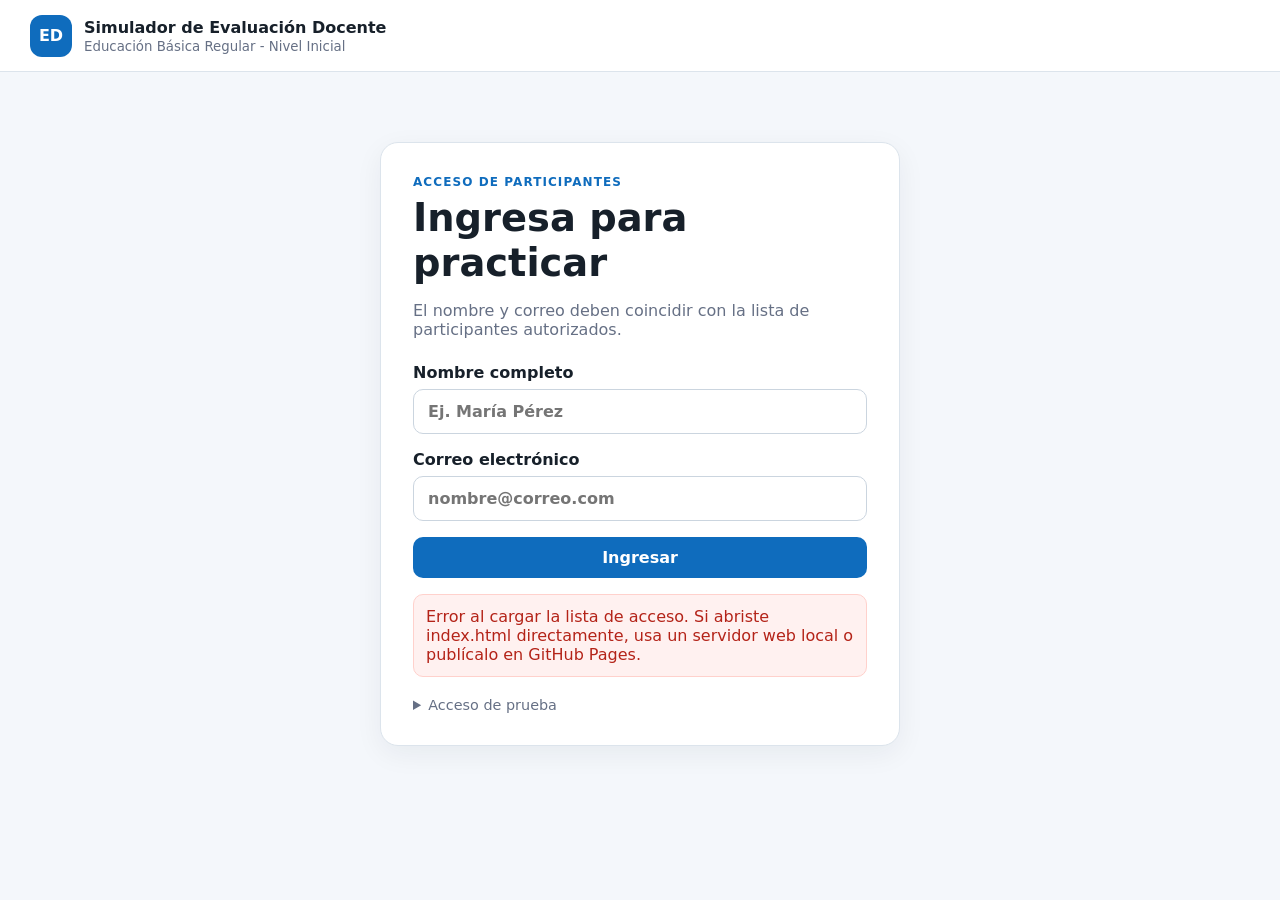
==== index.html @ f8c3fd7f "Add files via upload" ====
<!doctype html>
<html lang="es">
<head>
  <meta charset="utf-8" />
  <meta name="viewport" content="width=device-width, initial-scale=1" />
  <meta name="theme-color" content="#0f6cbd" />
  <title>Simulador de Evaluación Docente - Nivel Inicial</title>
  <link rel="stylesheet" href="styles.css" />
</head>
<body>
  <header class="topbar">
    <div class="brand"><span class="brand-mark">ED</span><div><strong>Simulador de Evaluación Docente</strong><small>Educación Básica Regular - Nivel Inicial</small></div></div>
    <div id="userChip" class="user-chip hidden"></div>
  </header>

  <main class="shell">
    <section id="loginView" class="view card narrow">
      <div class="eyebrow">Acceso de participantes</div>
      <h1>Ingresa para practicar</h1>
      <p class="muted">El nombre y correo deben coincidir con la lista de participantes autorizados.</p>
      <form id="loginForm" class="form-grid">
        <label>Nombre completo<input id="nameInput" autocomplete="name" required placeholder="Ej. María Pérez" /></label>
        <label>Correo electrónico<input id="emailInput" type="email" autocomplete="email" required placeholder="nombre@correo.com" /></label>
        <button class="btn primary" type="submit">Ingresar</button>
      </form>
      <p id="loginError" class="error hidden"></p>
      <details class="demo-note"><summary>Acceso de prueba</summary><p>Usuario Demo / demo@practica.pe</p></details>
    </section>

    <section id="homeView" class="view hidden">
      <div class="hero card">
        <div><div class="eyebrow">Banco: A01-EBRI-11 - Convocatoria 2023</div><h1>¿Cómo deseas practicar?</h1><p class="muted">60 preguntas con alternativas A, B y C. La evaluación de práctica usa un temporizador de 60 minutos.</p></div>
        <button id="logoutBtn" class="btn ghost">Cerrar sesión</button>
      </div>
      <div class="mode-grid">
        <article class="mode-card card"><div class="mode-icon">📚</div><h2>Modo Repaso</h2><p>Responde a tu ritmo y comprueba cada respuesta de inmediato.</p><ul><li>Sin límite de tiempo</li><li>Respuesta correcta visible después de responder</li><li>Repetir solo las incorrectas</li></ul><button id="startReview" class="btn primary">Iniciar repaso</button></article>
        <article class="mode-card card"><div class="mode-icon">📝</div><h2>Modo Evaluación</h2><p>Simulacro completo con resultado al finalizar.</p><ul><li>60 preguntas</li><li>60 minutos</li><li>Envío automático al llegar a 00:00</li></ul><label class="scale-label">Escala de referencia<select id="scaleSelect"><option value="2">Segunda - 36 aciertos</option><option value="3">Tercera - 38 aciertos</option><option value="4">Cuarta - 40 aciertos</option><option value="5">Quinta - 42 aciertos</option><option value="6">Sexta - 44 aciertos</option><option value="7">Séptima - 46 aciertos</option><option value="8">Octava - 46 aciertos</option></select></label><button id="startExam" class="btn primary">Iniciar evaluación</button></article>
      </div>
      <div class="card history"><div class="section-head"><h2>Mis últimos intentos</h2><button id="clearHistory" class="btn text">Borrar historial local</button></div><div id="historyList" class="muted">Aún no hay intentos guardados en este dispositivo.</div></div>
    </section>

    <section id="quizView" class="view hidden">
      <div class="quiz-toolbar card">
        <button id="backHome" class="btn ghost">← Salir</button>
        <div><strong id="modeTitle"></strong><small id="progressText"></small></div>
        <div id="timerBox" class="timer hidden">⏱ <span id="timer">60:00</span></div>
      </div>
      <div class="quiz-layout">
        <aside class="palette card"><div class="section-head"><strong>Preguntas</strong><span id="answeredCount" class="pill"></span></div><div id="paletteGrid" class="palette-grid"></div></aside>
        <section class="question-card card">
          <div class="question-head"><span id="questionNumber" class="question-number"></span><button id="zoomBtn" class="btn text">Ampliar imagen</button></div>
          <img id="questionImage" class="question-image" alt="Pregunta del cuadernillo" />
          <fieldset id="answerOptions" class="answers"><legend>Selecciona una alternativa</legend>
            <label><input type="radio" name="answer" value="A" /><span><b>A</b></span></label>
            <label><input type="radio" name="answer" value="B" /><span><b>B</b></span></label>
            <label><input type="radio" name="answer" value="C" /><span><b>C</b></span></label>
          </fieldset>
          <div id="reviewFeedback" class="feedback hidden"></div>
          <div class="nav-row"><button id="prevBtn" class="btn ghost">← Anterior</button><button id="checkBtn" class="btn secondary hidden">Comprobar</button><button id="nextBtn" class="btn primary">Siguiente →</button></div>
          <button id="finishBtn" class="btn danger wide hidden">Finalizar evaluación</button>
        </section>
      </div>
    </section>

    <section id="resultView" class="view hidden">
      <div class="card results">
        <div class="eyebrow">Resultado</div><h1 id="resultTitle">Evaluación finalizada</h1>
        <div class="score-ring"><strong id="scorePct">0%</strong><span id="scoreRaw">0 / 60</span></div>
        <div class="stat-grid"><div><strong id="correctStat">0</strong><span>Correctas</span></div><div><strong id="incorrectStat">0</strong><span>Incorrectas</span></div><div><strong id="blankStat">0</strong><span>Sin responder</span></div><div><strong id="timeStat">00:00</strong><span>Tiempo usado</span></div></div>
        <div id="scaleResult" class="scale-result"></div>
        <div class="result-actions"><button id="reviewResultsBtn" class="btn secondary">Revisar respuestas</button><button id="retryBtn" class="btn primary">Realizar otro intento</button><button id="exportBtn" class="btn ghost">Exportar resultado CSV</button></div>
      </div>
    </section>
  </main>

  <dialog id="imageDialog"><button id="closeDialog" class="dialog-close">✕</button><img id="dialogImage" alt="Pregunta ampliada" /></dialog>
  <script src="data/questions.js"></script><script src="app.js"></script>
</body>
</html>
---- styles.css ----
:root{font-family:Inter,system-ui,-apple-system,"Segoe UI",Roboto,Arial,sans-serif;color:#17202a;background:#f4f7fb;--blue:#0f6cbd;--blue2:#0b5ca5;--border:#dce4ec;--muted:#667085;--good:#137333;--bad:#b42318;--warn:#9a6700}*{box-sizing:border-box}body{margin:0;min-height:100vh}.topbar{height:72px;background:white;border-bottom:1px solid var(--border);display:flex;align-items:center;justify-content:space-between;padding:0 max(18px,calc((100vw - 1220px)/2));position:sticky;top:0;z-index:20}.brand{display:flex;gap:12px;align-items:center}.brand-mark{width:42px;height:42px;border-radius:12px;background:var(--blue);color:#fff;display:grid;place-items:center;font-weight:800}.brand strong,.brand small{display:block}.brand small{color:var(--muted);margin-top:2px}.shell{max-width:1220px;margin:28px auto;padding:0 18px 50px}.card{background:#fff;border:1px solid var(--border);border-radius:18px;box-shadow:0 8px 28px rgba(15,35,55,.06)}.narrow{max-width:520px;margin:70px auto;padding:32px}.eyebrow{text-transform:uppercase;letter-spacing:.09em;font-size:.75rem;font-weight:800;color:var(--blue)}h1{font-size:clamp(1.7rem,3vw,2.5rem);margin:.35rem 0 .7rem}h2{margin:.25rem 0 .5rem}.muted{color:var(--muted)}.hidden{display:none!important}.form-grid{display:grid;gap:16px;margin-top:24px}.form-grid label,.scale-label{display:grid;gap:7px;font-weight:650}input,select{width:100%;padding:12px 14px;border:1px solid #cbd5df;border-radius:10px;font:inherit;background:#fff}.btn{border:0;border-radius:10px;padding:11px 16px;font:inherit;font-weight:750;cursor:pointer}.btn:disabled{opacity:.45;cursor:not-allowed}.primary{background:var(--blue);color:#fff}.primary:hover{background:var(--blue2)}.secondary{background:#e8f2fc;color:#084f8c}.ghost{background:#fff;border:1px solid var(--border);color:#344054}.text{background:transparent;color:var(--blue);padding:6px 8px}.danger{background:#b42318;color:white}.wide{width:100%;margin-top:14px}.error{background:#fff1f0;color:#b42318;border:1px solid #ffd1cc;padding:12px;border-radius:10px}.demo-note{margin-top:20px;color:var(--muted);font-size:.9rem}.hero{padding:24px;display:flex;align-items:start;justify-content:space-between;gap:20px}.mode-grid{display:grid;grid-template-columns:repeat(2,minmax(0,1fr));gap:18px;margin:18px 0}.mode-card{padding:26px}.mode-icon{font-size:2.1rem}.mode-card ul{color:#475467;line-height:1.75;padding-left:20px}.mode-card .btn{width:100%;margin-top:14px}.history{padding:22px}.section-head{display:flex;justify-content:space-between;align-items:center;gap:12px}.section-head h2{margin:0}.user-chip{font-size:.9rem;padding:8px 12px;background:#eff6fc;border-radius:999px;color:#084f8c}.quiz-toolbar{padding:12px 14px;display:grid;grid-template-columns:1fr auto 1fr;align-items:center;gap:12px;margin-bottom:16px}.quiz-toolbar>div:nth-child(2){text-align:center}.quiz-toolbar small{display:block;color:var(--muted)}.timer{justify-self:end;font-weight:900;font-variant-numeric:tabular-nums;background:#fff5df;color:#8a5a00;padding:9px 12px;border-radius:10px}.timer.urgent{background:#fff0ee;color:#b42318}.quiz-layout{display:grid;grid-template-columns:250px minmax(0,1fr);gap:16px}.palette{padding:16px;align-self:start;position:sticky;top:88px}.pill{background:#eef2f6;color:#475467;padding:5px 9px;border-radius:99px;font-size:.8rem}.palette-grid{display:grid;grid-template-columns:repeat(5,1fr);gap:7px;margin-top:14px}.palette-grid button{aspect-ratio:1;border-radius:8px;border:1px solid var(--border);background:white;font-weight:700;cursor:pointer}.palette-grid button.active{outline:3px solid #9ecbf0;border-color:var(--blue)}.palette-grid button.answered{background:#e8f2fc;color:#084f8c;border-color:#9ecbf0}.palette-grid button.correct{background:#e8f5ec;color:#137333;border-color:#a8d5b5}.palette-grid button.wrong{background:#fff0ee;color:#b42318;border-color:#ffb8af}.question-card{padding:22px;min-width:0}.question-head{display:flex;justify-content:space-between;align-items:center}.question-number{font-weight:850;color:#344054}.question-image{width:100%;max-width:860px;display:block;margin:14px auto;background:#fff;border-radius:8px}.answers{border:0;padding:0;margin:18px 0;display:grid;grid-template-columns:repeat(3,1fr);gap:10px}.answers legend{font-weight:800;margin-bottom:10px}.answers label{cursor:pointer}.answers input{position:absolute;opacity:0;pointer-events:none}.answers span{display:flex;align-items:center;justify-content:center;border:2px solid var(--border);border-radius:12px;padding:13px;background:#fff}.answers input:checked+span{border-color:var(--blue);background:#edf6ff;color:#084f8c}.answers label.correct span{border-color:#75b889;background:#e8f5ec;color:#137333}.answers label.wrong span{border-color:#ef958b;background:#fff0ee;color:#b42318}.feedback{padding:12px 14px;border-radius:10px;margin-bottom:12px}.feedback.good{background:#e8f5ec;color:#137333}.feedback.bad{background:#fff0ee;color:#b42318}.nav-row{display:grid;grid-template-columns:1fr auto 1fr;gap:10px}.nav-row .primary{justify-self:stretch}.scale-label{margin-top:15px}.results{max-width:760px;margin:40px auto;padding:32px;text-align:center}.score-ring{width:180px;height:180px;border-radius:50%;border:16px solid #dceefa;margin:24px auto;display:grid;place-content:center}.score-ring strong{font-size:2.3rem}.score-ring span{color:var(--muted)}.stat-grid{display:grid;grid-template-columns:repeat(4,1fr);gap:10px}.stat-grid>div{padding:16px;background:#f8fafc;border-radius:12px}.stat-grid strong,.stat-grid span{display:block}.stat-grid strong{font-size:1.45rem}.stat-grid span{font-size:.85rem;color:var(--muted)}.scale-result{margin:18px 0;padding:14px;border-radius:12px;background:#f6f8fa}.result-actions{display:flex;flex-wrap:wrap;justify-content:center;gap:10px}dialog{border:0;border-radius:14px;padding:14px;max-width:min(96vw,1100px);max-height:94vh}dialog::backdrop{background:rgba(0,0,0,.65)}dialog img{max-width:100%;max-height:88vh}.dialog-close{float:right;border:0;background:#222;color:#fff;border-radius:999px;width:34px;height:34px;cursor:pointer}.attempt-row{display:grid;grid-template-columns:1.2fr .8fr .8fr .8fr;gap:8px;padding:10px 0;border-top:1px solid #eef2f6;font-size:.9rem}
@media(max-width:800px){.brand small{display:none}.shell{margin-top:16px}.narrow{margin:25px auto;padding:22px}.mode-grid{grid-template-columns:1fr}.quiz-toolbar{grid-template-columns:auto 1fr auto}.quiz-layout{grid-template-columns:1fr}.palette{position:static;order:2}.question-card{order:1;padding:14px}.palette-grid{grid-template-columns:repeat(10,1fr)}.answers{grid-template-columns:1fr 1fr 1fr}.stat-grid{grid-template-columns:repeat(2,1fr)}.hero{flex-direction:column}.attempt-row{grid-template-columns:1fr 1fr}.topbar{height:64px}.palette-grid button{font-size:.75rem}.question-image{margin-top:8px}}
@media(max-width:460px){.palette-grid{grid-template-columns:repeat(6,1fr)}.nav-row{grid-template-columns:1fr 1fr}.nav-row #checkBtn{grid-column:1/-1;grid-row:1}.brand strong{font-size:.92rem}.user-chip{display:none!important}}
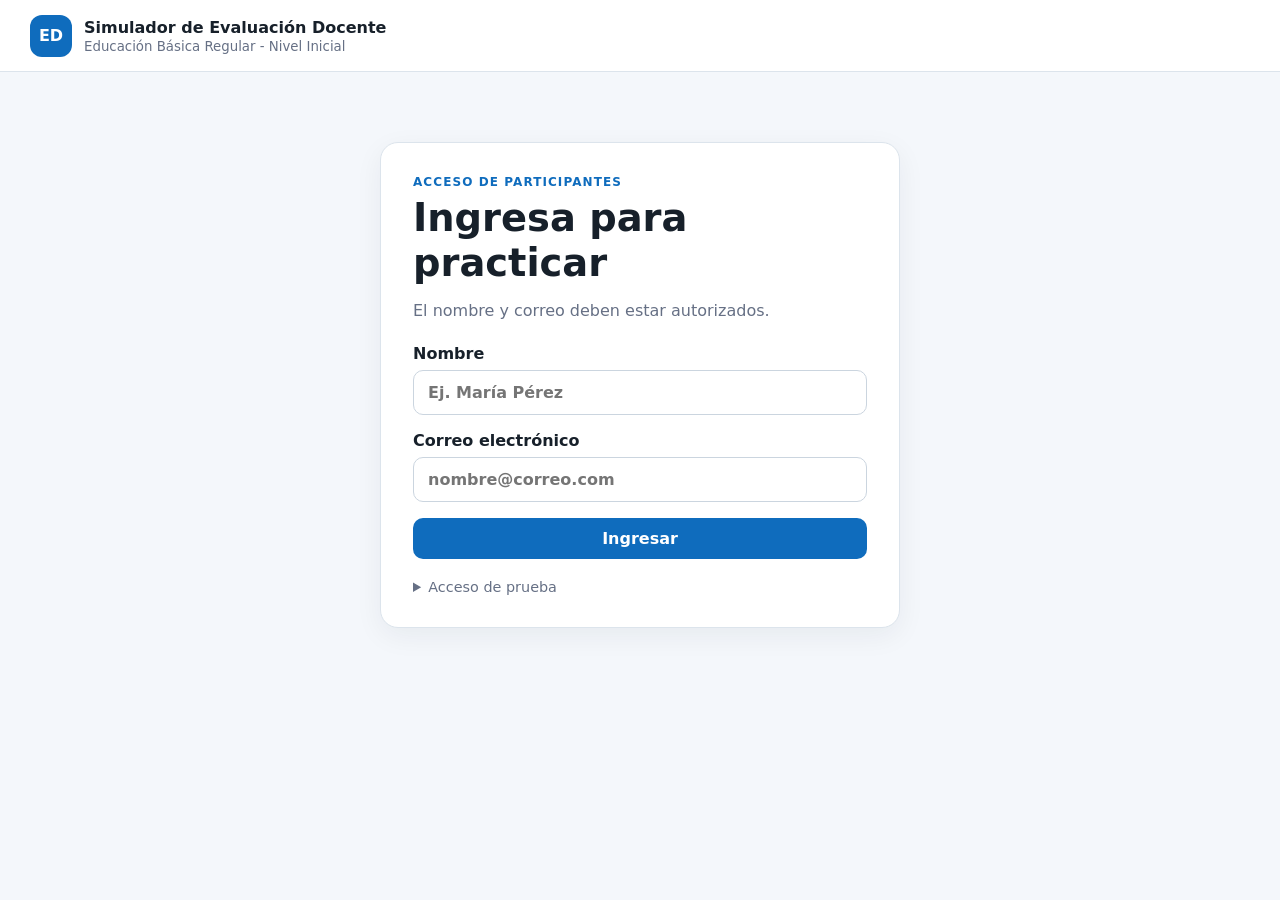
==== commit 99743331: "actualizacion de inicio" ====
--- a/index.html
+++ b/index.html
@@ -17,9 +17,9 @@
     <section id="loginView" class="view card narrow">
       <div class="eyebrow">Acceso de participantes</div>
       <h1>Ingresa para practicar</h1>
-      <p class="muted">El nombre y correo deben coincidir con la lista de participantes autorizados.</p>
+      <p class="muted">El nombre y correo deben estar autorizados.</p>
       <form id="loginForm" class="form-grid">
-        <label>Nombre completo<input id="nameInput" autocomplete="name" required placeholder="Ej. María Pérez" /></label>
+        <label>Nombre<input id="nameInput" autocomplete="name" required placeholder="Ej. María Pérez" /></label>
         <label>Correo electrónico<input id="emailInput" type="email" autocomplete="email" required placeholder="nombre@correo.com" /></label>
         <button class="btn primary" type="submit">Ingresar</button>
       </form>
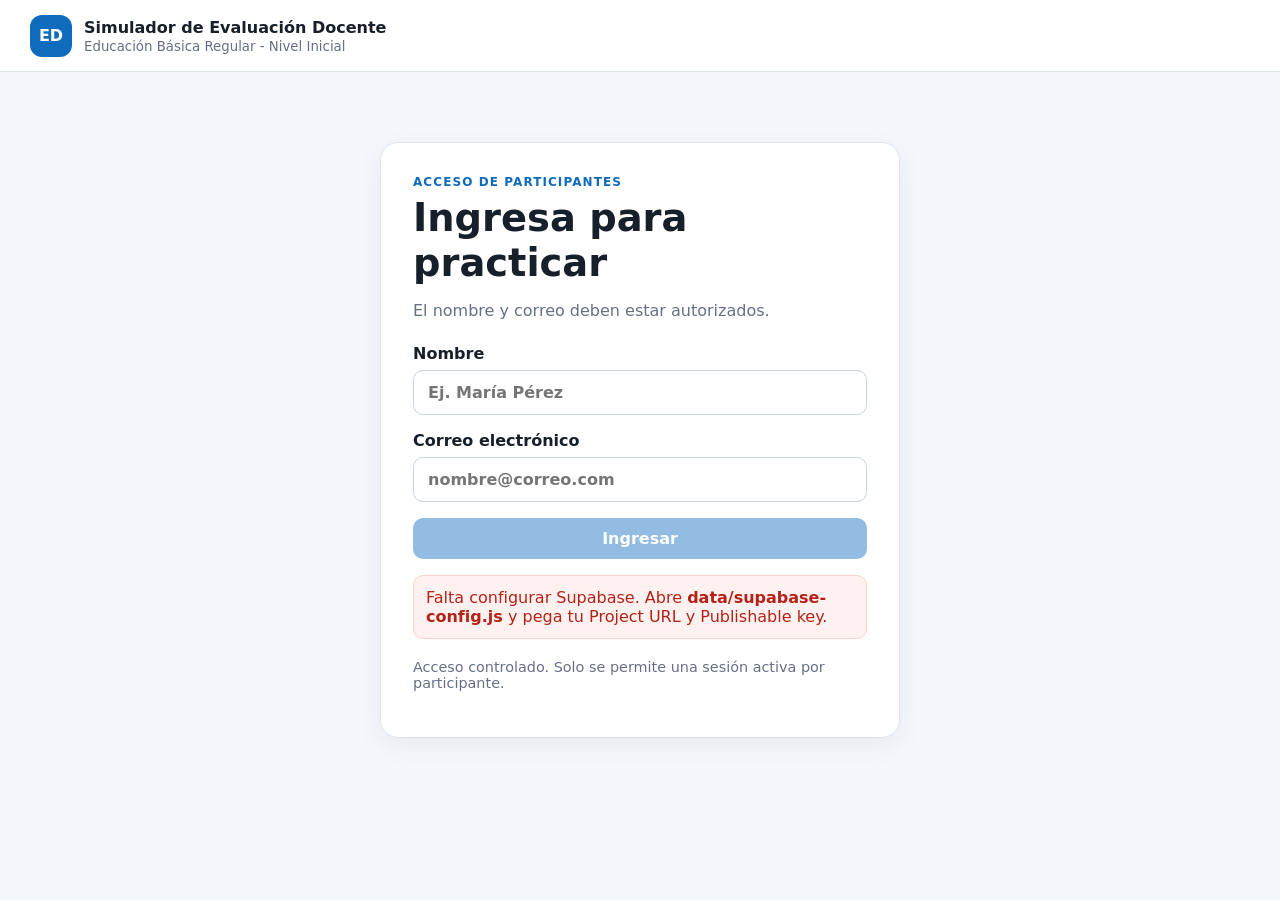
==== commit 6246e644: "control de acceso" ====
--- a/index.html
+++ b/index.html
@@ -13,6 +13,8 @@
     <div id="userChip" class="user-chip hidden"></div>
   </header>
 
+  <div id="connectionWarning" class="connection-warning hidden">Hay problemas de conexión con el control de sesión. Verifica tu Internet.</div>
+
   <main class="shell">
     <section id="loginView" class="view card narrow">
       <div class="eyebrow">Acceso de participantes</div>
@@ -21,10 +23,10 @@
       <form id="loginForm" class="form-grid">
         <label>Nombre<input id="nameInput" autocomplete="name" required placeholder="Ej. María Pérez" /></label>
         <label>Correo electrónico<input id="emailInput" type="email" autocomplete="email" required placeholder="nombre@correo.com" /></label>
-        <button class="btn primary" type="submit">Ingresar</button>
+        <button id="loginSubmit" class="btn primary" type="submit">Ingresar</button>
       </form>
       <p id="loginError" class="error hidden"></p>
-      <details class="demo-note"><summary>Acceso de prueba</summary><p>Usuario Demo / demo@practica.pe</p></details>
+      <p class="demo-note">Acceso controlado. Solo se permite una sesión activa por participante.</p>
     </section>
 
     <section id="homeView" class="view hidden">
@@ -74,6 +76,6 @@
   </main>
 
   <dialog id="imageDialog"><button id="closeDialog" class="dialog-close">✕</button><img id="dialogImage" alt="Pregunta ampliada" /></dialog>
-  <script src="data/questions.js"></script><script src="app.js"></script>
+  <script src="data/questions.js"></script><script src="data/supabase-config.js"></script><script src="app.js"></script>
 </body>
 </html>
--- a/styles.css
+++ b/styles.css
@@ -2,3 +2,5 @@
 :root{font-family:Inter,system-ui,-apple-system,"Segoe UI",Roboto,Arial,sans-serif;color:#17202a;background:#f4f7fb;--blue:#0f6cbd;--blue2:#0b5ca5;--border:#dce4ec;--muted:#667085;--good:#137333;--bad:#b42318;--warn:#9a6700}*{box-sizing:border-box}body{margin:0;min-height:100vh}.topbar{height:72px;background:white;border-bottom:1px solid var(--border);display:flex;align-items:center;justify-content:space-between;padding:0 max(18px,calc((100vw - 1220px)/2));position:sticky;top:0;z-index:20}.brand{display:flex;gap:12px;align-items:center}.brand-mark{width:42px;height:42px;border-radius:12px;background:var(--blue);color:#fff;display:grid;place-items:center;font-weight:800}.brand strong,.brand small{display:block}.brand small{color:var(--muted);margin-top:2px}.shell{max-width:1220px;margin:28px auto;padding:0 18px 50px}.card{background:#fff;border:1px solid var(--border);border-radius:18px;box-shadow:0 8px 28px rgba(15,35,55,.06)}.narrow{max-width:520px;margin:70px auto;padding:32px}.eyebrow{text-transform:uppercase;letter-spacing:.09em;font-size:.75rem;font-weight:800;color:var(--blue)}h1{font-size:clamp(1.7rem,3vw,2.5rem);margin:.35rem 0 .7rem}h2{margin:.25rem 0 .5rem}.muted{color:var(--muted)}.hidden{display:none!important}.form-grid{display:grid;gap:16px;margin-top:24px}.form-grid label,.scale-label{display:grid;gap:7px;font-weight:650}input,select{width:100%;padding:12px 14px;border:1px solid #cbd5df;border-radius:10px;font:inherit;background:#fff}.btn{border:0;border-radius:10px;padding:11px 16px;font:inherit;font-weight:750;cursor:pointer}.btn:disabled{opacity:.45;cursor:not-allowed}.primary{background:var(--blue);color:#fff}.primary:hover{background:var(--blue2)}.secondary{background:#e8f2fc;color:#084f8c}.ghost{background:#fff;border:1px solid var(--border);color:#344054}.text{background:transparent;color:var(--blue);padding:6px 8px}.danger{background:#b42318;color:white}.wide{width:100%;margin-top:14px}.error{background:#fff1f0;color:#b42318;border:1px solid #ffd1cc;padding:12px;border-radius:10px}.demo-note{margin-top:20px;color:var(--muted);font-size:.9rem}.hero{padding:24px;display:flex;align-items:start;justify-content:space-between;gap:20px}.mode-grid{display:grid;grid-template-columns:repeat(2,minmax(0,1fr));gap:18px;margin:18px 0}.mode-card{padding:26px}.mode-icon{font-size:2.1rem}.mode-card ul{color:#475467;line-height:1.75;padding-left:20px}.mode-card .btn{width:100%;margin-top:14px}.history{padding:22px}.section-head{display:flex;justify-content:space-between;align-items:center;gap:12px}.section-head h2{margin:0}.user-chip{font-size:.9rem;padding:8px 12px;background:#eff6fc;border-radius:999px;color:#084f8c}.quiz-toolbar{padding:12px 14px;display:grid;grid-template-columns:1fr auto 1fr;align-items:center;gap:12px;margin-bottom:16px}.quiz-toolbar>div:nth-child(2){text-align:center}.quiz-toolbar small{display:block;color:var(--muted)}.timer{justify-self:end;font-weight:900;font-variant-numeric:tabular-nums;background:#fff5df;color:#8a5a00;padding:9px 12px;border-radius:10px}.timer.urgent{background:#fff0ee;color:#b42318}.quiz-layout{display:grid;grid-template-columns:250px minmax(0,1fr);gap:16px}.palette{padding:16px;align-self:start;position:sticky;top:88px}.pill{background:#eef2f6;color:#475467;padding:5px 9px;border-radius:99px;font-size:.8rem}.palette-grid{display:grid;grid-template-columns:repeat(5,1fr);gap:7px;margin-top:14px}.palette-grid button{aspect-ratio:1;border-radius:8px;border:1px solid var(--border);background:white;font-weight:700;cursor:pointer}.palette-grid button.active{outline:3px solid #9ecbf0;border-color:var(--blue)}.palette-grid button.answered{background:#e8f2fc;color:#084f8c;border-color:#9ecbf0}.palette-grid button.correct{background:#e8f5ec;color:#137333;border-color:#a8d5b5}.palette-grid button.wrong{background:#fff0ee;color:#b42318;border-color:#ffb8af}.question-card{padding:22px;min-width:0}.question-head{display:flex;justify-content:space-between;align-items:center}.question-number{font-weight:850;color:#344054}.question-image{width:100%;max-width:860px;display:block;margin:14px auto;background:#fff;border-radius:8px}.answers{border:0;padding:0;margin:18px 0;display:grid;grid-template-columns:repeat(3,1fr);gap:10px}.answers legend{font-weight:800;margin-bottom:10px}.answers label{cursor:pointer}.answers input{position:absolute;opacity:0;pointer-events:none}.answers span{display:flex;align-items:center;justify-content:center;border:2px solid var(--border);border-radius:12px;padding:13px;background:#fff}.answers input:checked+span{border-color:var(--blue);background:#edf6ff;color:#084f8c}.answers label.correct span{border-color:#75b889;background:#e8f5ec;color:#137333}.answers label.wrong span{border-color:#ef958b;background:#fff0ee;color:#b42318}.feedback{padding:12px 14px;border-radius:10px;margin-bottom:12px}.feedback.good{background:#e8f5ec;color:#137333}.feedback.bad{background:#fff0ee;color:#b42318}.nav-row{display:grid;grid-template-columns:1fr auto 1fr;gap:10px}.nav-row .primary{justify-self:stretch}.scale-label{margin-top:15px}.results{max-width:760px;margin:40px auto;padding:32px;text-align:center}.score-ring{width:180px;height:180px;border-radius:50%;border:16px solid #dceefa;margin:24px auto;display:grid;place-content:center}.score-ring strong{font-size:2.3rem}.score-ring span{color:var(--muted)}.stat-grid{display:grid;grid-template-columns:repeat(4,1fr);gap:10px}.stat-grid>div{padding:16px;background:#f8fafc;border-radius:12px}.stat-grid strong,.stat-grid span{display:block}.stat-grid strong{font-size:1.45rem}.stat-grid span{font-size:.85rem;color:var(--muted)}.scale-result{margin:18px 0;padding:14px;border-radius:12px;background:#f6f8fa}.result-actions{display:flex;flex-wrap:wrap;justify-content:center;gap:10px}dialog{border:0;border-radius:14px;padding:14px;max-width:min(96vw,1100px);max-height:94vh}dialog::backdrop{background:rgba(0,0,0,.65)}dialog img{max-width:100%;max-height:88vh}.dialog-close{float:right;border:0;background:#222;color:#fff;border-radius:999px;width:34px;height:34px;cursor:pointer}.attempt-row{display:grid;grid-template-columns:1.2fr .8fr .8fr .8fr;gap:8px;padding:10px 0;border-top:1px solid #eef2f6;font-size:.9rem}
 @media(max-width:800px){.brand small{display:none}.shell{margin-top:16px}.narrow{margin:25px auto;padding:22px}.mode-grid{grid-template-columns:1fr}.quiz-toolbar{grid-template-columns:auto 1fr auto}.quiz-layout{grid-template-columns:1fr}.palette{position:static;order:2}.question-card{order:1;padding:14px}.palette-grid{grid-template-columns:repeat(10,1fr)}.answers{grid-template-columns:1fr 1fr 1fr}.stat-grid{grid-template-columns:repeat(2,1fr)}.hero{flex-direction:column}.attempt-row{grid-template-columns:1fr 1fr}.topbar{height:64px}.palette-grid button{font-size:.75rem}.question-image{margin-top:8px}}
 @media(max-width:460px){.palette-grid{grid-template-columns:repeat(6,1fr)}.nav-row{grid-template-columns:1fr 1fr}.nav-row #checkBtn{grid-column:1/-1;grid-row:1}.brand strong{font-size:.92rem}.user-chip{display:none!important}}
+
+.connection-warning{position:fixed;left:50%;top:80px;transform:translateX(-50%);z-index:50;background:#fff5df;color:#8a5a00;border:1px solid #f2cc7d;border-radius:10px;padding:10px 14px;box-shadow:0 6px 20px rgba(0,0,0,.12);font-weight:700;max-width:min(92vw,700px);text-align:center}
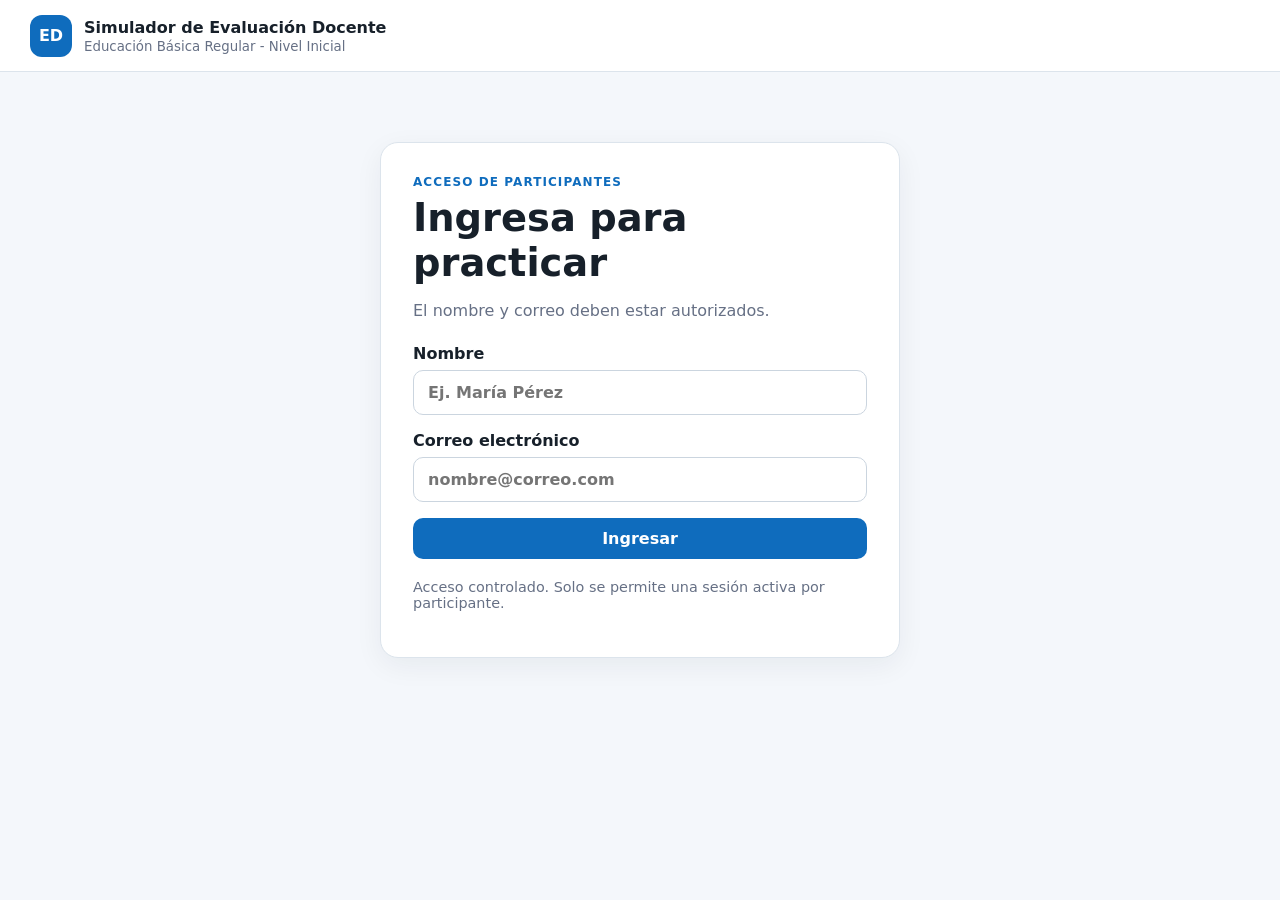
==== commit f2b87384: "nuevos examenes" ====
--- a/index.html
+++ b/index.html
@@ -31,13 +31,12 @@
 
     <section id="homeView" class="view hidden">
       <div class="hero card">
-        <div><div class="eyebrow">Banco: A01-EBRI-11 - Convocatoria 2023</div><h1>¿Cómo deseas practicar?</h1><p class="muted">60 preguntas con alternativas A, B y C. La evaluación de práctica usa un temporizador de 60 minutos.</p></div>
+        <div><div class="eyebrow">Simulador de Ascenso - EBR Inicial</div><h1>¿Qué evaluación deseas practicar?</h1><p class="muted">Cada simulacro contiene 60 preguntas con alternativas A, B y C. El modo Evaluación usa un temporizador de 60 minutos.</p></div>
         <button id="logoutBtn" class="btn ghost">Cerrar sesión</button>
       </div>
-      <div class="mode-grid">
-        <article class="mode-card card"><div class="mode-icon">📚</div><h2>Modo Repaso</h2><p>Responde a tu ritmo y comprueba cada respuesta de inmediato.</p><ul><li>Sin límite de tiempo</li><li>Respuesta correcta visible después de responder</li><li>Repetir solo las incorrectas</li></ul><button id="startReview" class="btn primary">Iniciar repaso</button></article>
-        <article class="mode-card card"><div class="mode-icon">📝</div><h2>Modo Evaluación</h2><p>Simulacro completo con resultado al finalizar.</p><ul><li>60 preguntas</li><li>60 minutos</li><li>Envío automático al llegar a 00:00</li></ul><label class="scale-label">Escala de referencia<select id="scaleSelect"><option value="2">Segunda - 36 aciertos</option><option value="3">Tercera - 38 aciertos</option><option value="4">Cuarta - 40 aciertos</option><option value="5">Quinta - 42 aciertos</option><option value="6">Sexta - 44 aciertos</option><option value="7">Séptima - 46 aciertos</option><option value="8">Octava - 46 aciertos</option></select></label><button id="startExam" class="btn primary">Iniciar evaluación</button></article>
-      </div>
+      <div class="announcement card"><strong>🎁 Gracias por adquirir tu acceso.</strong><span>Ya tienes disponibles los simulacros 2023 y 2025 (formas 01 y 02). En los próximos días seguiremos agregando simulacros anteriores para que puedas revisar, practicar y reforzar tus conocimientos.</span></div>
+      <div class="bank-toolbar card"><div><h2>Simulacros disponibles</h2><p class="muted">Elige un cuadernillo y luego selecciona Repaso o Evaluación.</p></div><label class="scale-label">Escala de referencia<select id="scaleSelect"><option value="2">Segunda - 36 aciertos</option><option value="3">Tercera - 38 aciertos</option><option value="4">Cuarta - 40 aciertos</option><option value="5">Quinta - 42 aciertos</option><option value="6">Sexta - 44 aciertos</option><option value="7">Séptima - 46 aciertos</option><option value="8">Octava - 46 aciertos</option></select></label></div>
+      <div id="bankGrid" class="bank-grid"></div>
       <div class="card history"><div class="section-head"><h2>Mis últimos intentos</h2><button id="clearHistory" class="btn text">Borrar historial local</button></div><div id="historyList" class="muted">Aún no hay intentos guardados en este dispositivo.</div></div>
     </section>
 
@@ -76,6 +75,6 @@
   </main>
 
   <dialog id="imageDialog"><button id="closeDialog" class="dialog-close">✕</button><img id="dialogImage" alt="Pregunta ampliada" /></dialog>
-  <script src="data/questions.js"></script><script src="data/supabase-config.js"></script><script src="app.js"></script>
+  <script src="data/questions.js"></script><script src="data/questions-2025-a01.js"></script><script src="data/questions-2025-a02.js"></script><script src="data/banks.js"></script><script src="data/supabase-config.js"></script><script src="app.js"></script>
 </body>
 </html>
--- a/styles.css
+++ b/styles.css
@@ -4,3 +4,7 @@
 @media(max-width:460px){.palette-grid{grid-template-columns:repeat(6,1fr)}.nav-row{grid-template-columns:1fr 1fr}.nav-row #checkBtn{grid-column:1/-1;grid-row:1}.brand strong{font-size:.92rem}.user-chip{display:none!important}}
 
 .connection-warning{position:fixed;left:50%;top:80px;transform:translateX(-50%);z-index:50;background:#fff5df;color:#8a5a00;border:1px solid #f2cc7d;border-radius:10px;padding:10px 14px;box-shadow:0 6px 20px rgba(0,0,0,.12);font-weight:700;max-width:min(92vw,700px);text-align:center}
+
+.announcement{margin:18px 0;padding:16px 20px;background:#fff8e7;border-color:#f2d28b;display:flex;gap:10px;align-items:flex-start}.announcement strong{color:#7a5200;white-space:nowrap}.announcement span{color:#654d1d}.bank-toolbar{padding:20px 24px;display:flex;justify-content:space-between;align-items:end;gap:18px;margin-bottom:18px}.bank-toolbar h2,.bank-toolbar p{margin:.1rem 0}.bank-toolbar .scale-label{min-width:240px}.bank-grid{display:grid;grid-template-columns:repeat(3,minmax(0,1fr));gap:18px;margin-bottom:18px}.bank-card{padding:24px;position:relative;overflow:hidden}.bank-year{position:absolute;right:16px;top:16px;background:#eef5fb;color:#0f6cbd;border-radius:999px;padding:5px 9px;font-weight:800;font-size:.8rem}.bank-card h2{margin-top:12px}.bank-code{font-weight:800;color:#475467}.bank-meta{display:flex;gap:8px;flex-wrap:wrap;margin:16px 0}.bank-meta span{background:#f4f6f8;border-radius:8px;padding:6px 8px;font-size:.84rem;color:#475467}.bank-actions{display:grid;grid-template-columns:1fr 1fr;gap:9px}.bank-actions .btn{width:100%}.quiz-bank-label{font-size:.78rem;color:#667085;font-weight:700}
+@media(max-width:900px){.bank-grid{grid-template-columns:1fr 1fr}.announcement{flex-direction:column}.announcement strong{white-space:normal}}
+@media(max-width:620px){.bank-grid{grid-template-columns:1fr}.bank-toolbar{align-items:stretch;flex-direction:column}.bank-toolbar .scale-label{min-width:0;width:100%}}
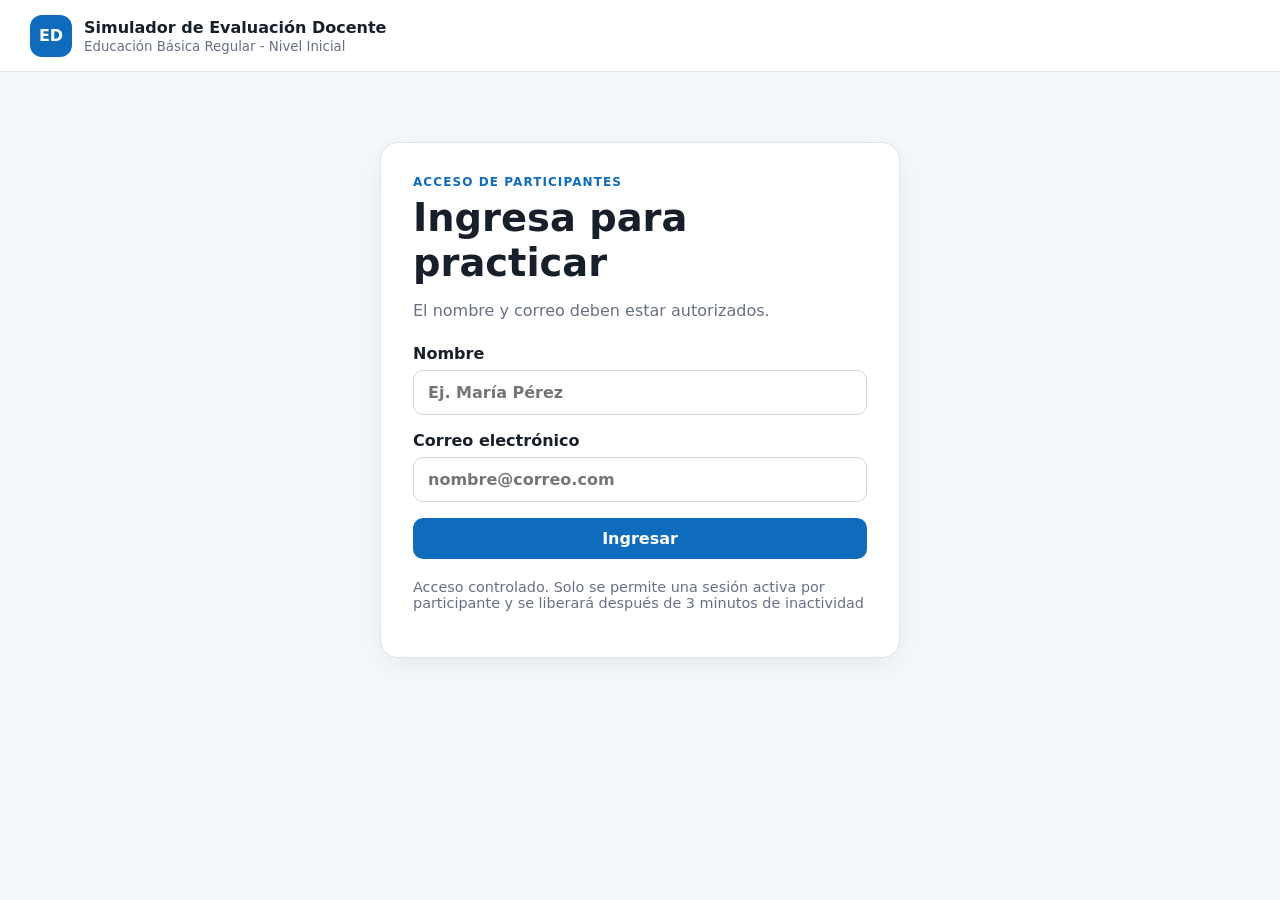
==== commit 8c612060: "actualizacion de tiempo" ====
--- a/index.html
+++ b/index.html
@@ -26,15 +26,15 @@
         <button id="loginSubmit" class="btn primary" type="submit">Ingresar</button>
       </form>
       <p id="loginError" class="error hidden"></p>
-      <p class="demo-note">Acceso controlado. Solo se permite una sesión activa por participante.</p>
+      <p class="demo-note">Acceso controlado. Solo se permite una sesión activa por participante y se liberará después de 3 minutos de inactividad</p>
     </section>
 
     <section id="homeView" class="view hidden">
       <div class="hero card">
-        <div><div class="eyebrow">Simulador de Ascenso - EBR Inicial</div><h1>¿Qué evaluación deseas practicar?</h1><p class="muted">Cada simulacro contiene 60 preguntas con alternativas A, B y C. El modo Evaluación usa un temporizador de 60 minutos.</p></div>
+        <div><div class="eyebrow">Simulador de Ascenso - EBR Inicial</div><h1>¿Qué evaluación deseas practicar?</h1><p class="muted">Cada simulacro contiene 60 preguntas con alternativas A, B y C. El modo Evaluación usa un temporizador de 90 minutos.</p></div>
         <button id="logoutBtn" class="btn ghost">Cerrar sesión</button>
       </div>
-      <div class="announcement card"><strong>🎁 Gracias por adquirir tu acceso.</strong><span>Ya tienes disponibles los simulacros 2023 y 2025 (formas 01 y 02). En los próximos días seguiremos agregando simulacros anteriores para que puedas revisar, practicar y reforzar tus conocimientos.</span></div>
+      <div class="announcement card"><strong>🎁 Gracias por adquirir tu acceso.</strong><span>Ya tienes disponibles los simulacros 2023 y 2025 (formas 01 y 02).</span></div>
       <div class="bank-toolbar card"><div><h2>Simulacros disponibles</h2><p class="muted">Elige un cuadernillo y luego selecciona Repaso o Evaluación.</p></div><label class="scale-label">Escala de referencia<select id="scaleSelect"><option value="2">Segunda - 36 aciertos</option><option value="3">Tercera - 38 aciertos</option><option value="4">Cuarta - 40 aciertos</option><option value="5">Quinta - 42 aciertos</option><option value="6">Sexta - 44 aciertos</option><option value="7">Séptima - 46 aciertos</option><option value="8">Octava - 46 aciertos</option></select></label></div>
       <div id="bankGrid" class="bank-grid"></div>
       <div class="card history"><div class="section-head"><h2>Mis últimos intentos</h2><button id="clearHistory" class="btn text">Borrar historial local</button></div><div id="historyList" class="muted">Aún no hay intentos guardados en este dispositivo.</div></div>
@@ -44,7 +44,7 @@
       <div class="quiz-toolbar card">
         <button id="backHome" class="btn ghost">← Salir</button>
         <div><strong id="modeTitle"></strong><small id="progressText"></small></div>
-        <div id="timerBox" class="timer hidden">⏱ <span id="timer">60:00</span></div>
+        <div id="timerBox" class="timer hidden">⏱ <span id="timer">90:00</span></div>
       </div>
       <div class="quiz-layout">
         <aside class="palette card"><div class="section-head"><strong>Preguntas</strong><span id="answeredCount" class="pill"></span></div><div id="paletteGrid" class="palette-grid"></div></aside>
